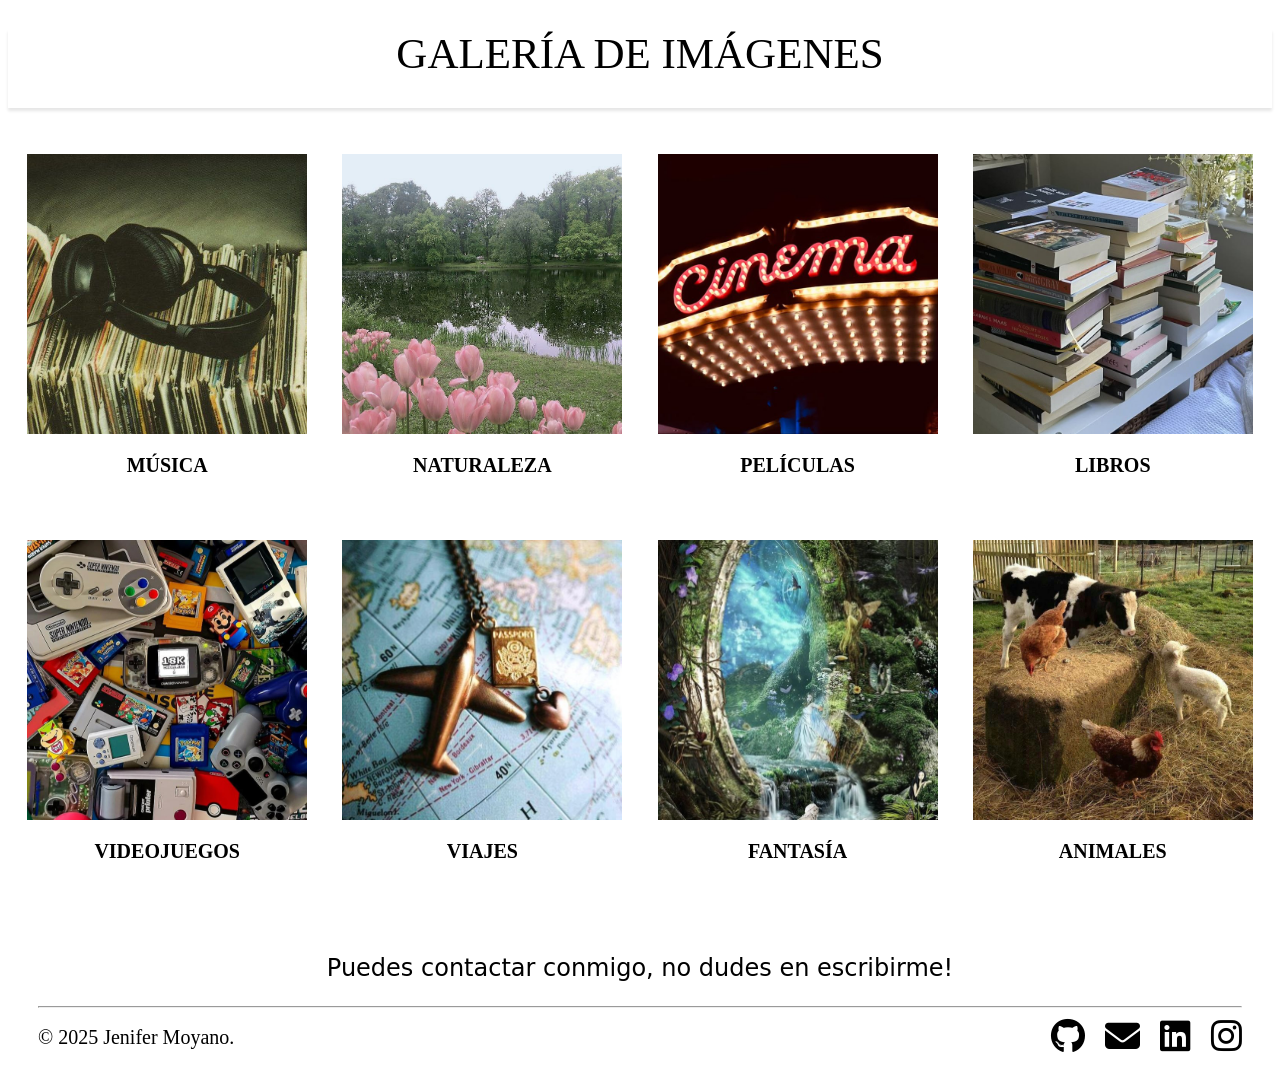
==== index.html @ 6c89a254 "feat: Pagina Principal (HTML, CSS, Imagenes)" ====
<!DOCTYPE html>
<html lang="es">
<head>
    <meta charset="UTF-8">
    <meta name="viewport" content="width=device-width, initial-scale=1.0">
    <link rel="icon" href="image/x-icon" href="imágenes/icono.png">
    <title>Galería de Imágenes</title>
    <link rel="stylesheet" href="style.css">
    <link rel="stylesheet" href="https://cdnjs.cloudflare.com/ajax/libs/font-awesome/6.4.2/css/all.min.css">
</head>
<body>
    <header>
        <a href="./index.html" class="header"><h1>GALERÍA DE IMÁGENES</h1></a>
    </header>

    <main>
        <div class="galeria">
            <section class="img">
                <a href="./galerías/musica.html" class="a"><img src="imágenes/Música.jpeg" class="img"></a>
                <h2>MÚSICA</h2>
            </section>

            <section class="img">
                <a href="./galerías/naturaleza.html"><img src="imágenes/Naturaleza.jpeg" class="img"></a>
                <h2>NATURALEZA</h2>
            </section>

            <section class="img">
                <a href="./galerías/peliculas.html"><img src="imágenes/Películas.jpeg" class="img"></a>
                <h2>PELÍCULAS</h2>
            </section>

            <section class="img">
                <a href="./galerías/libros.html"><img src="imágenes/Libros.jpeg" class="img"></a>
                <h2>LIBROS</h2>
            </section>

            <section class="img">
                <a href="./galerías/videojuegos.html"><img src="imágenes/Videojuegos.jpeg" class="img"></a>
                <h2>VIDEOJUEGOS</h2>
            </section>

            <section class="img">
                <a href="./galerías/viajes.html"><img src="imágenes/Viajes.jpeg" class="img"></a>
                <h2>VIAJES</h2>
            </section>

            <section class="img">
                <a href="./galerías/fantasia.html"><img src="imágenes/Fantasía.jpeg" class="img"></a>
                <h2>FANTASÍA</h2>
            </section>

            <section class="img">
                <a href="./galerías/animales.html"><img src="imágenes/Animales.jpeg" class="img"></a>
                <h2>ANIMALES</h2>
            </section>
        </div>
    </main>

    <footer>
        <p>Puedes contactar conmigo, no dudes en escribirme!</p>
        
        <hr>
    
        <div class="footer-bottom">
            <div class="copyright">
                &copy; 2025 Jenifer Moyano.
            </div>
    
            <div class="social-icons">
                <a href="https://github.com/JeniferMoyanoSanroma" target="_blank" class="github">
                    <i class="fab fa-github"></i>
                </a>
                <a href="mailto:jenifermoyano2006@gmail.com" class="gmail">
                    <i class="fas fa-envelope"></i>
                </a>
                <a href="https://www.linkedin.com/in/jenifer-moyano-sanrom%C3%A1-143788333/" target="_blank" class="linkedin">
                    <i class="fab fa-linkedin"></i>
                </a>
                <a href="https://www.instagram.com/jenii_ms_?igsh=aHhobnE1eTJicDBk" target="_blank" class="instagram">
                    <i class="fab fa-instagram"></i>
                </a>
            </div>
        </div>
    </footer>
</body>
</html>
---- style.css ----
@import url("https://fonts.googleapis.com/css2?family=DM+Sans:wght@400;500;700&display=swap");
 
 *,
 *:after,
 *:before {
 	box-sizing: border-box;
 }
 
 :root {
 	--header-outer-height: 110px;
 	--header-inner-height: 70px;
 	--header-height-difference: calc(
 		var(--header-outer-height) - var(--header-inner-height)
 	);
 	--header-bg: #ffffff;
 }

header {
    text-align: center;
    font-size: 40px;
    font-family: Cambria, Cochin, Georgia, Times, 'Times New Roman', serif;
    background-color: var(--header-bg);
    box-shadow: 0 3px 3px 0 rgba(0,0,0, 0.1);
    padding-bottom: 1px;
}

.header {
    color: #000000;
    text-decoration: none;
}

h1 {
    font-size: 43px;
    font-family: Cambria, Cochin, Georgia, Times, 'Times New Roman', serif;
    font-weight: normal;
    transition: transform 0.5s ease;
}

h1:hover {
    transform: scale(1.1);
}

.galeria {
    padding-top: 30px;
    display: flex;
    flex-wrap: wrap;
    justify-content: space-evenly;
}

img {
    width: 280px;
}

section {
    margin:1rem;
    text-align: center;
    margin-bottom: 30px;
}

h2 {
    font-size: 20px;
}

.img {
    transition: transform 0.5s ease;
}

.img:hover {
    transform: scale(1.1);
}

footer {
    text-align: center;
    padding: 20px 30px;
}

p {
    font-size: 24px;
    font-family: system-ui, -apple-system, BlinkMacSystemFont, 'Segoe UI', Roboto, Oxygen, Ubuntu, Cantarell, 'Open Sans', 'Helvetica Neue', sans-serif;
}

.footer-bottom {
    display: flex;
    justify-content: space-between;
    align-items: center;
    margin-top: 10px;
}

.copyright {
    font-size: 20px;
    color: #000000;
}

.social-icons {
    display: flex;
    gap: 20px;
}

.social-icons a {
    font-size: 35px;
    color: #000000;
    transition: color 0.3s ease, transform 0.3s ease;
}

.social-icons a:hover {
    transform: scale(1.2);
}

.social-icons .github:hover { 
    color: #6e5494; 
}

.social-icons .gmail:hover { 
    color: #d14836; 
}

.social-icons .linkedin:hover { 
    color: #0077b5; 
}

.social-icons .instagram:hover { 
    color: #e4405f; 
}

@media (max-width: 600px) {
    .footer-bottom {
        flex-direction: column;
        text-align: center;
        gap: 10px;
    }
}
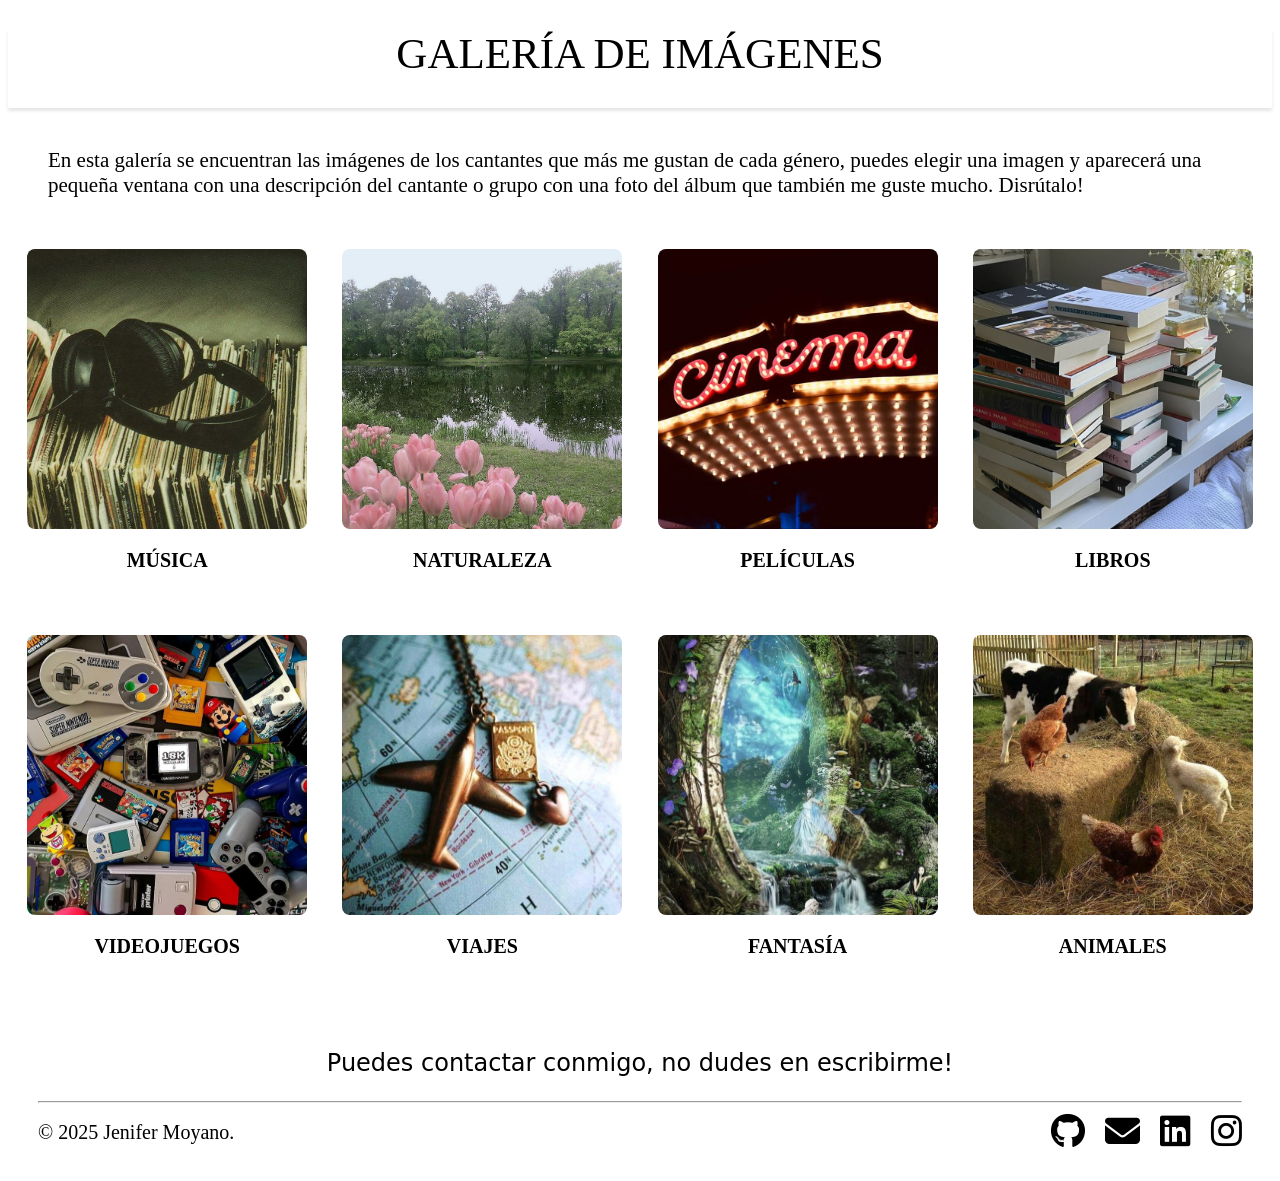
==== commit a23d9c89: "feat: Prueba 2 definitiva & Sección Pop Rock completada" ====
--- a/index.html
+++ b/index.html
@@ -14,9 +14,13 @@
     </header>
 
     <main>
+        <article>
+            En esta galería se encuentran las imágenes de los cantantes que más me gustan de cada género, puedes elegir una imagen y aparecerá una pequeña ventana con una descripción del cantante o grupo con una foto del álbum que también me guste mucho. Disrútalo!
+        </article>
+
         <div class="galeria">
             <section class="img">
-                <a href="./galerías/musica.html" class="a"><img src="imágenes/Música.jpeg" class="img"></a>
+                <a href="./galerías/musica.html"><img src="imágenes/Música.jpeg" class="img"></a>
                 <h2>MÚSICA</h2>
             </section>
 
--- a/style.css
+++ b/style.css
@@ -40,6 +40,13 @@
     transform: scale(1.1);
 }
 
+article {
+    font-size: 21px;
+    margin: 40px;
+    margin-bottom: 5px;
+    margin-top: 40px;
+}
+
 .galeria {
     padding-top: 30px;
     display: flex;
@@ -49,10 +56,11 @@
 
 img {
     width: 280px;
+    border-radius: 8px;
 }
 
 section {
-    margin:1rem;
+    margin: 1rem;
     text-align: center;
     margin-bottom: 30px;
 }
